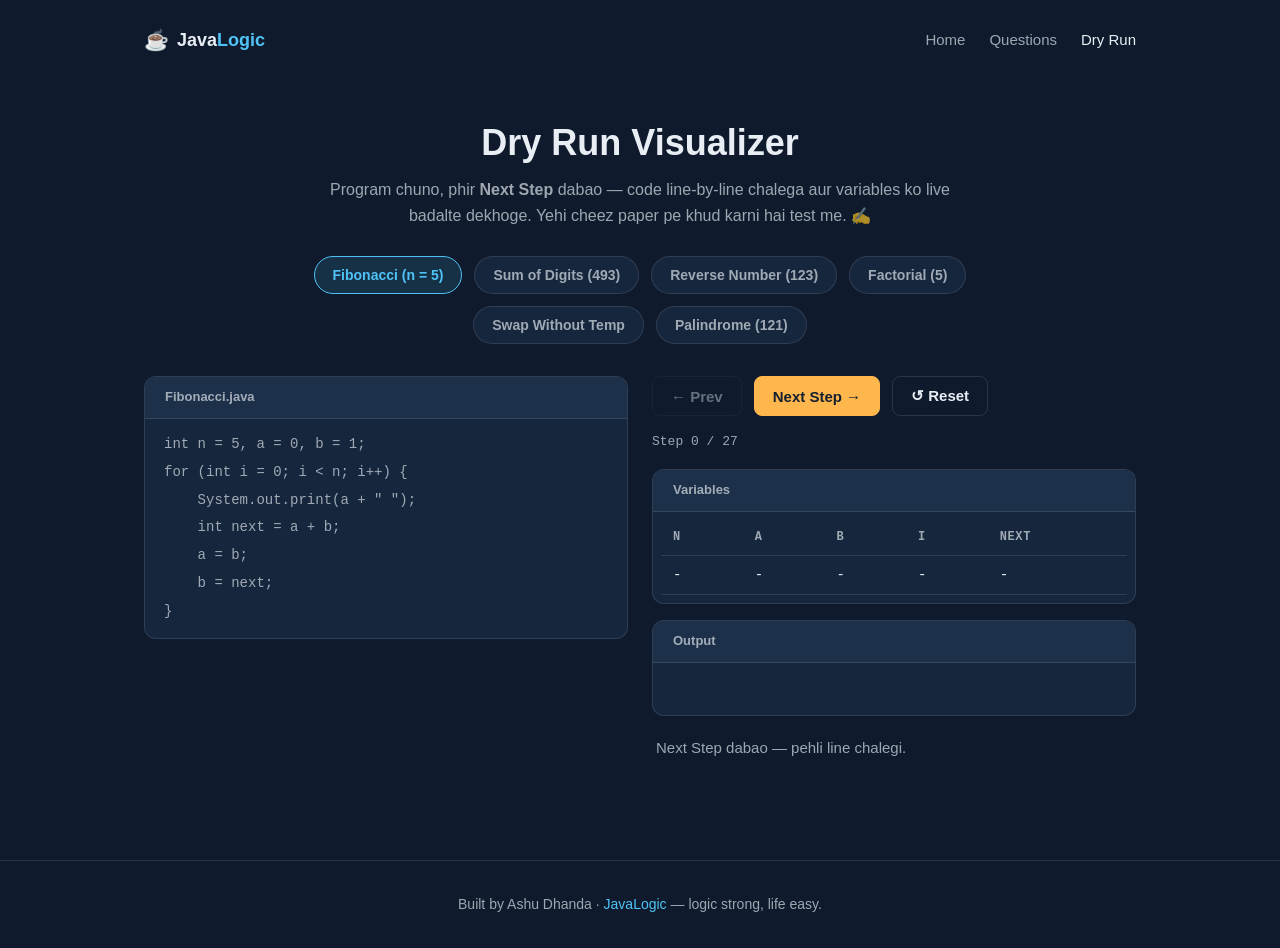
==== dryrun.html @ 6243e37c "Phase 3: Interactive Dry Run Visualizer (dryrun.html, dryrun.css, dryrun.js) + nav links live" ====
<!DOCTYPE html>
<html lang="en">
<head>
  <meta charset="UTF-8" />
  <meta name="viewport" content="width=device-width, initial-scale=1.0" />
  <title>Dry Run — Java Logic</title>
  <meta name="description" content="Interactive dry run visualizer — Java code line by line chalao aur variables ko live badalte dekho." />
  <link rel="stylesheet" href="css/theme.css" />
  <link rel="stylesheet" href="css/layout.css" />
  <link rel="stylesheet" href="css/components.css" />
  <link rel="stylesheet" href="css/dryrun.css" />
</head>
<body>

  <nav class="navbar">
    <a href="index.html" class="brand">
      <span class="brand-mark">☕</span>
      <span class="brand-name">Java<span class="accent">Logic</span></span>
    </a>
    <div class="nav-links">
      <a href="index.html" class="nav-link">Home</a>
      <a href="questions.html" class="nav-link">Questions</a>
      <a href="dryrun.html" class="nav-link active">Dry Run</a>
    </div>
  </nav>

  <header class="page-head">
    <h1 class="page-title">Dry Run Visualizer</h1>
    <p class="page-sub">Program chuno, phir <strong>Next Step</strong> dabao — code line-by-line chalega aur variables ko live badalte dekhoge. Yehi cheez paper pe khud karni hai test me. ✍️</p>
    <div class="filter-bar" id="progBar"></div>
  </header>

  <main class="section dr-wrap">
    <div class="code-card">
      <div class="code-card-head" id="progName">Program</div>
      <ol class="dr-code" id="codeLines"></ol>
    </div>

    <div class="dr-panel">
      <div class="dr-controls">
        <button class="btn btn-ghost dr-btn" id="btnPrev">← Prev</button>
        <button class="btn btn-primary dr-btn" id="btnNext">Next Step →</button>
        <button class="btn btn-ghost dr-btn" id="btnReset">↺ Reset</button>
      </div>
      <p class="dr-step-count" id="stepCount">Step 0 / 0</p>

      <div class="dr-card">
        <div class="code-card-head">Variables</div>
        <table class="trace-table" id="varTable">
          <thead><tr id="varHead"></tr></thead>
          <tbody><tr id="varRow"></tr></tbody>
        </table>
      </div>

      <div class="dr-card">
        <div class="code-card-head">Output</div>
        <pre class="dr-output"><code id="outBox"></code></pre>
      </div>

      <p class="dr-note" id="noteBox">Program select karo aur Next Step dabao.</p>
    </div>
  </main>

  <footer class="footer">
    <p>Built by Ashu Dhanda · <span class="accent">JavaLogic</span> — logic strong, life easy.</p>
  </footer>

  <script src="js/dryrun.js"></script>
</body>
</html>
---- css/theme.css ----
/* ============================================
   JavaLogic — Calm Focus Theme
   Colors chosen from color-psychology research:
   deep navy = calm, blue = focus, green = balance,
   amber = alertness (used sparingly)
   ============================================ */

:root {
  /* Core palette */
  --bg: #0F1B2D;          /* deep calm navy */
  --surface: #16263D;     /* card / section surface */
  --surface-raised: #1D3049;
  --border: rgba(232, 238, 244, 0.12);

  /* Text */
  --text: #E8EEF4;        /* soft white */
  --text-dim: rgba(232, 238, 244, 0.66);

  /* Accents */
  --primary: #4FC3F7;     /* sky blue — focus */
  --primary-soft: rgba(79, 195, 247, 0.12);
  --green: #66BB6A;       /* sage green — progress */
  --green-soft: rgba(102, 187, 106, 0.12);
  --amber: #FFB74D;       /* warm amber — energy, CTAs */
  --amber-soft: rgba(255, 183, 77, 0.12);

  /* Type & spacing */
  --font-sans: -apple-system, BlinkMacSystemFont, "Segoe UI", Roboto, Helvetica, Arial, sans-serif;
  --font-mono: "Menlo", "Consolas", "Liberation Mono", monospace;
  --radius: 8px;
  --radius-lg: 12px;
}

/* ---------- Reset & base ---------- */

* {
  margin: 0;
  padding: 0;
  box-sizing: border-box;
}

html {
  scroll-behavior: smooth;
}

@media (prefers-reduced-motion: reduce) {
  html {
    scroll-behavior: auto;
  }
}

body {
  background: var(--bg);
  color: var(--text);
  font-family: var(--font-sans);
  font-size: 16px;
  line-height: 1.6;
  -webkit-font-smoothing: antialiased;
}

h1, h2, h3 {
  line-height: 1.25;
  font-weight: 700;
}

a {
  color: var(--primary);
  text-decoration: none;
}

ul {
  list-style: none;
}

em {
  font-style: italic;
  color: var(--primary);
}

.accent {
  color: var(--primary);
}

/* ---------- Buttons ---------- */

.btn {
  display: inline-block;
  padding: 12px 24px;
  border-radius: var(--radius);
  font-weight: 600;
  font-size: 16px;
  transition: transform 0.15s ease, background 0.15s ease, border-color 0.15s ease;
}

.btn:focus-visible {
  outline: 2px solid var(--amber);
  outline-offset: 2px;
}

.btn-primary {
  background: var(--amber);
  color: #14202f;
}

.btn-primary:hover {
  transform: translateY(-2px);
  background: #ffc266;
}

.btn-ghost {
  border: 1px solid var(--border);
  color: var(--text);
  background: transparent;
}

.btn-ghost:hover {
  border-color: var(--primary);
  color: var(--primary);
}

/* ---------- Badges & tags ---------- */

.badge {
  display: inline-block;
  font-size: 11px;
  font-weight: 600;
  letter-spacing: 0.04em;
  text-transform: uppercase;
  padding: 2px 8px;
  border-radius: 999px;
  vertical-align: middle;
}

.badge-soon {
  background: var(--amber-soft);
  color: var(--amber);
}

.level-tag {
  display: inline-block;
  font-size: 13px;
  font-weight: 700;
  padding: 4px 12px;
  border-radius: 999px;
  margin-bottom: 16px;
}

.level-tag-1 {
  background: var(--green-soft);
  color: var(--green);
}

.level-tag-2 {
  background: var(--primary-soft);
  color: var(--primary);
}

.level-tag-3 {
  background: var(--amber-soft);
  color: var(--amber);
}

/* ---------- Code & trace styling ---------- */

pre, code {
  font-family: var(--font-mono);
  font-size: 14px;
  line-height: 1.7;
}

.c-kw  { color: var(--primary); }
.c-num { color: var(--amber); }
.c-str { color: var(--green); }

.trace-table {
  width: 100%;
  border-collapse: collapse;
  font-family: var(--font-mono);
  font-size: 14px;
}

.trace-table th,
.trace-table td {
  text-align: left;
  padding: 8px 12px;
  border-bottom: 1px solid var(--border);
}

.trace-table th {
  color: var(--text-dim);
  font-weight: 600;
  font-size: 12px;
  text-transform: uppercase;
  letter-spacing: 0.05em;
}

.trace-active {
  background: var(--green-soft);
}

.trace-active td {
  color: var(--green);
  font-weight: 600;
}

.trace-dim td {
  color: var(--text-dim);
}
---- css/layout.css ----
/* ============================================
   JavaLogic — Layout
   navbar, hero, sections, cards, footer
   ============================================ */

/* ---------- Navbar ---------- */

.navbar {
  display: flex;
  align-items: center;
  justify-content: space-between;
  max-width: 1040px;
  margin: 0 auto;
  padding: 20px 24px;
}

.brand {
  display: flex;
  align-items: center;
  gap: 8px;
  color: var(--text);
  font-weight: 700;
  font-size: 18px;
}

.brand-mark {
  font-size: 20px;
}

.nav-links {
  display: flex;
  align-items: center;
  gap: 24px;
}

.nav-link {
  color: var(--text-dim);
  font-size: 15px;
  font-weight: 500;
  padding: 8px 0;
}

.nav-link:hover,
.nav-link.active {
  color: var(--text);
}

/* ---------- Hero ---------- */

.hero {
  max-width: 760px;
  margin: 0 auto;
  padding: 64px 24px 48px;
  text-align: center;
}

.hero-kicker {
  color: var(--amber);
  font-weight: 600;
  font-size: 15px;
  letter-spacing: 0.04em;
  margin-bottom: 16px;
}

.hero-title {
  font-size: 44px;
  margin-bottom: 16px;
}

.hero-sub {
  color: var(--text-dim);
  font-size: 18px;
  max-width: 560px;
  margin: 0 auto 32px;
}

.hero-actions {
  display: flex;
  justify-content: center;
  gap: 16px;
  flex-wrap: wrap;
}

/* ---------- Sections ---------- */

.section {
  max-width: 1040px;
  margin: 0 auto;
  padding: 48px 24px;
}

.section-title {
  font-size: 28px;
  margin-bottom: 8px;
}

.section-sub {
  color: var(--text-dim);
  max-width: 640px;
  margin-bottom: 32px;
}

/* ---------- Dry run demo ---------- */

.dryrun-demo {
  display: grid;
  grid-template-columns: 1fr 1fr;
  gap: 24px;
  align-items: start;
}

.code-card,
.trace-card {
  background: var(--surface);
  border: 1px solid var(--border);
  border-radius: var(--radius-lg);
  overflow: hidden;
}

.code-card pre {
  padding: 16px 20px;
  overflow-x: auto;
}

.code-card-head {
  padding: 10px 20px;
  font-size: 13px;
  font-weight: 600;
  color: var(--text-dim);
  background: var(--surface-raised);
  border-bottom: 1px solid var(--border);
}

.trace-card .trace-table {
  margin: 8px 8px 0;
  width: calc(100% - 16px);
}

.trace-note {
  color: var(--text-dim);
  font-size: 14px;
  padding: 12px 20px 16px;
}

/* ---------- Level cards ---------- */

.level-grid {
  display: grid;
  grid-template-columns: repeat(3, 1fr);
  gap: 24px;
}

.level-card {
  background: var(--surface);
  border: 1px solid var(--border);
  border-radius: var(--radius-lg);
  padding: 24px;
  transition: transform 0.15s ease, border-color 0.15s ease;
}

.level-card:hover {
  transform: translateY(-4px);
  border-color: var(--primary);
}

.level-card h3 {
  font-size: 20px;
  margin-bottom: 12px;
}

.level-card ul li {
  color: var(--text-dim);
  padding: 6px 0;
  border-bottom: 1px solid var(--border);
  font-size: 15px;
}

.level-card ul li:last-child {
  border-bottom: none;
}

/* ---------- Footer ---------- */

.footer {
  border-top: 1px solid var(--border);
  margin-top: 32px;
  padding: 32px 24px;
  text-align: center;
  color: var(--text-dim);
  font-size: 14px;
}

/* ---------- Responsive ---------- */

@media (max-width: 800px) {
  .dryrun-demo,
  .level-grid {
    grid-template-columns: 1fr;
  }

  .hero {
    padding: 48px 20px 32px;
  }

  .hero-title {
    font-size: 32px;
  }

  .section {
    padding: 32px 20px;
  }
}

@media (max-width: 560px) {
  .navbar {
    flex-direction: column;
    gap: 12px;
  }
}
---- css/components.css ----
/* ============================================
   JavaLogic — Components
   page head, filter bar, question cards
   ============================================ */

/* ---------- Page head ---------- */

.page-head {
  max-width: 860px;
  margin: 0 auto;
  padding: 40px 24px 8px;
  text-align: center;
}

.page-title {
  font-size: 36px;
  margin-bottom: 12px;
}

.page-sub {
  color: var(--text-dim);
  max-width: 620px;
  margin: 0 auto 28px;
}

/* ---------- Filter bar ---------- */

.filter-bar {
  display: flex;
  justify-content: center;
  flex-wrap: wrap;
  gap: 12px;
}

.filter-btn {
  font-family: var(--font-sans);
  font-size: 14px;
  font-weight: 600;
  color: var(--text-dim);
  background: var(--surface);
  border: 1px solid var(--border);
  border-radius: 999px;
  padding: 10px 18px;
  cursor: pointer;
  transition: color 0.15s ease, border-color 0.15s ease, background 0.15s ease;
}

.filter-btn:hover {
  color: var(--text);
  border-color: var(--primary);
}

.filter-btn.active {
  background: var(--primary-soft);
  border-color: var(--primary);
  color: var(--primary);
}

.filter-btn:focus-visible {
  outline: 2px solid var(--amber);
  outline-offset: 2px;
}

/* ---------- Question list ---------- */

#qlist {
  max-width: 760px;
  padding-top: 24px;
}

.q-card {
  background: var(--surface);
  border: 1px solid var(--border);
  border-radius: var(--radius-lg);
  padding: 24px;
  margin-bottom: 24px;
}

.q-head {
  display: flex;
  align-items: center;
  gap: 12px;
  flex-wrap: wrap;
  margin-bottom: 12px;
}

.q-num {
  font-family: var(--font-mono);
  font-size: 13px;
  color: var(--text-dim);
}

.q-title {
  font-size: 19px;
  flex: 1;
}

.q-statement {
  color: var(--text-dim);
  margin-bottom: 16px;
  white-space: pre-line;
}

/* ---------- Details (hint / logic / code) ---------- */

.q-details {
  border: 1px solid var(--border);
  border-radius: var(--radius);
  margin-bottom: 8px;
  overflow: hidden;
}

.q-details summary {
  cursor: pointer;
  padding: 12px 16px;
  font-weight: 600;
  font-size: 15px;
  list-style: none;
  user-select: none;
}

.q-details summary::-webkit-details-marker {
  display: none;
}

.q-details summary::before {
  content: "▸ ";
  color: var(--text-dim);
}

.q-details[open] summary::before {
  content: "▾ ";
}

.q-details summary:focus-visible {
  outline: 2px solid var(--amber);
  outline-offset: -2px;
}

.q-hint summary { color: var(--amber); }
.q-logic summary { color: var(--green); }
.q-code summary { color: var(--primary); }

.q-details .q-body {
  padding: 4px 16px 16px;
  color: var(--text-dim);
}

.q-details ol {
  padding-left: 20px;
}

.q-details ol li {
  padding: 4px 0;
}

.q-details pre {
  background: var(--bg);
  border-radius: var(--radius);
  padding: 14px 16px;
  overflow-x: auto;
  margin: 4px 0 8px;
}

.q-footnote {
  font-size: 13px;
  color: var(--text-dim);
  margin-top: 12px;
}

/* ---------- Home page level-card link ---------- */

.level-count {
  display: inline-block;
  margin-top: 16px;
  font-size: 14px;
  font-weight: 600;
  color: var(--primary);
}

/* ---------- Responsive ---------- */

@media (max-width: 560px) {
  .page-title {
    font-size: 28px;
  }

  .q-card {
    padding: 16px;
  }
}
---- css/dryrun.css ----
/* ============================================
   JavaLogic — Dry Run Visualizer
   ============================================ */

.dr-wrap {
  display: grid;
  grid-template-columns: 1fr 1fr;
  gap: 24px;
  align-items: start;
  padding-top: 24px;
}

/* ---------- Code lines ---------- */

.dr-code {
  list-style: none;
  font-family: var(--font-mono);
  font-size: 14px;
  line-height: 1.7;
  padding: 12px 0;
  overflow-x: auto;
}

.dr-code li {
  padding: 2px 20px 2px 16px;
  white-space: pre;
  border-left: 3px solid transparent;
  color: var(--text-dim);
}

.dr-code li.active {
  background: var(--green-soft);
  border-left-color: var(--green);
  color: var(--text);
}

/* ---------- Right panel ---------- */

.dr-panel {
  display: flex;
  flex-direction: column;
  gap: 16px;
}

.dr-controls {
  display: flex;
  gap: 12px;
  flex-wrap: wrap;
}

.dr-btn {
  font-size: 15px;
  padding: 10px 18px;
  cursor: pointer;
  font-family: var(--font-sans);
}

button.btn {
  border: 1px solid var(--border);
}

button.btn-primary {
  border-color: var(--amber);
}

.dr-btn:disabled {
  opacity: 0.4;
  cursor: not-allowed;
  transform: none;
}

.dr-step-count {
  font-family: var(--font-mono);
  font-size: 13px;
  color: var(--text-dim);
}

.dr-card {
  background: var(--surface);
  border: 1px solid var(--border);
  border-radius: var(--radius-lg);
  overflow: hidden;
}

.dr-card .trace-table {
  margin: 8px;
  width: calc(100% - 16px);
}

.dr-card .trace-table td.changed {
  color: var(--amber);
  font-weight: 700;
  background: var(--amber-soft);
}

.dr-output {
  padding: 14px 20px;
  min-height: 52px;
  color: var(--green);
}

.dr-note {
  color: var(--text-dim);
  font-size: 15px;
  padding: 4px 4px 0;
  min-height: 48px;
}

.dr-note strong {
  color: var(--amber);
}

/* ---------- Responsive ---------- */

@media (max-width: 800px) {
  .dr-wrap {
    grid-template-columns: 1fr;
  }
}
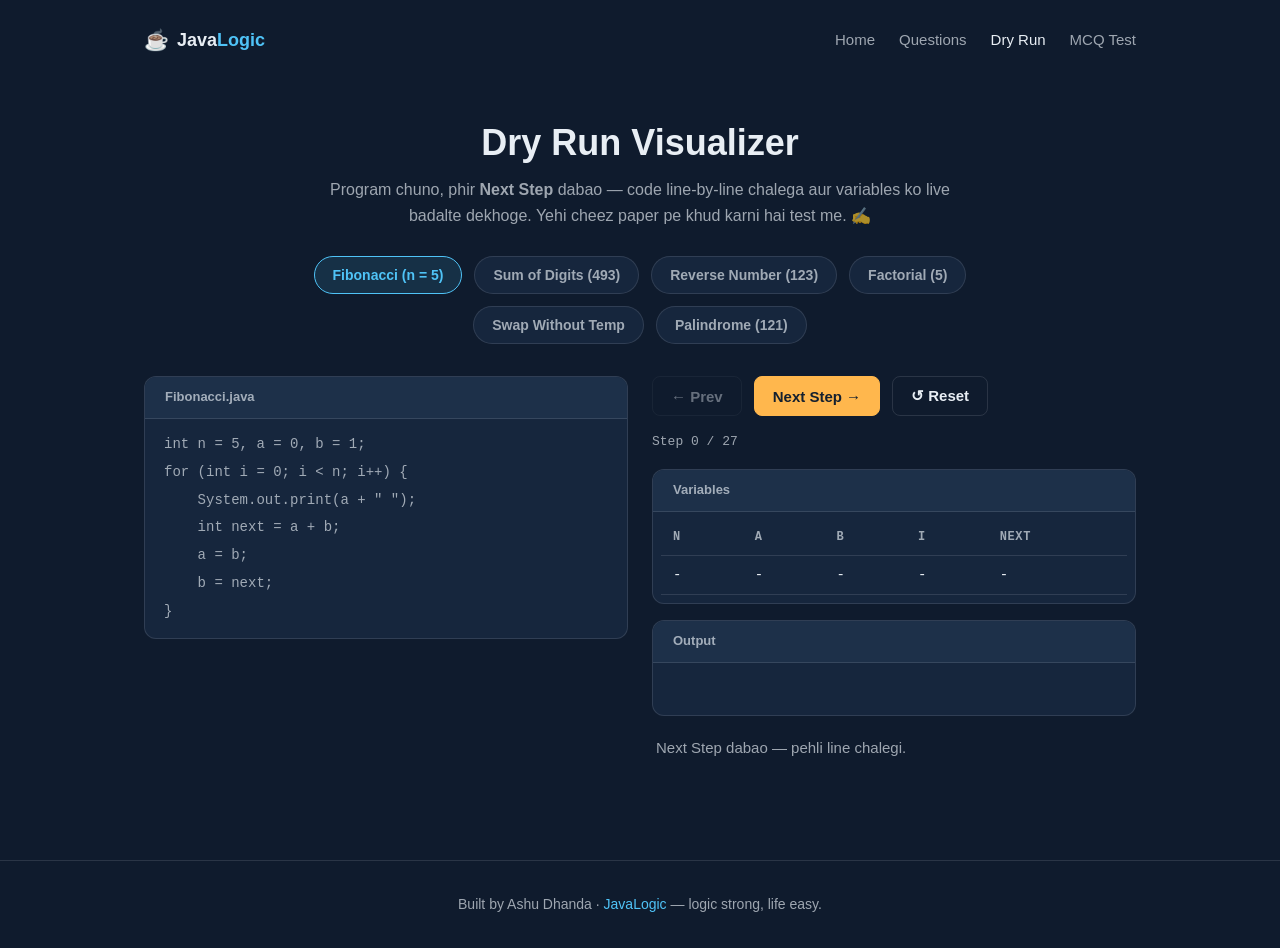
==== commit 60d937cb: "Add MCQ Test: 150+ exam-ready Java MCQs with instant correct/incorrect feedback" ====
--- a/dryrun.html
+++ b/dryrun.html
@@ -21,6 +21,7 @@
       <a href="index.html" class="nav-link">Home</a>
       <a href="questions.html" class="nav-link">Questions</a>
       <a href="dryrun.html" class="nav-link active">Dry Run</a>
+      <a href="mcq.html" class="nav-link">MCQ Test</a>
     </div>
   </nav>
 
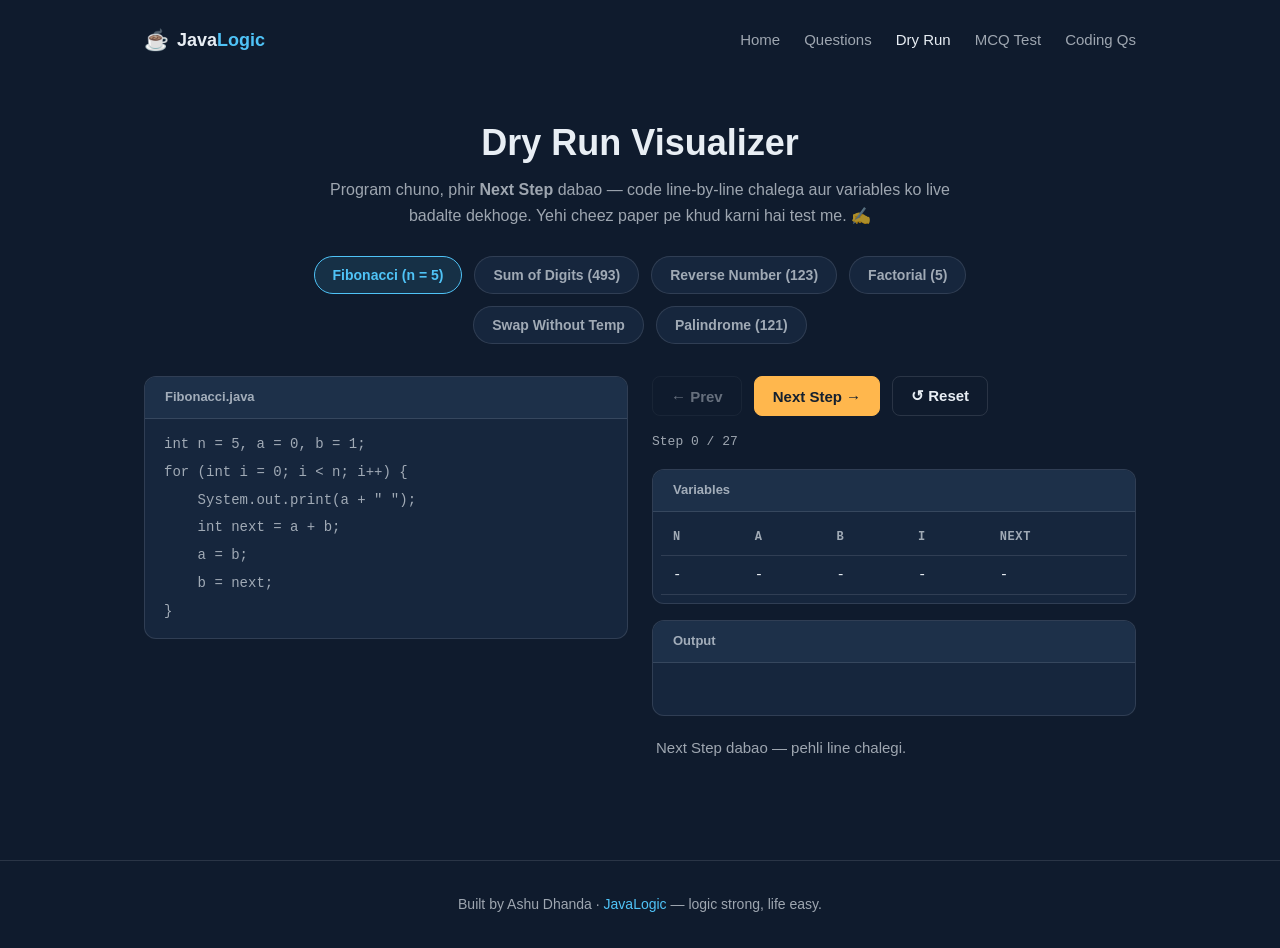
==== commit 01155194: "Add Coding Qs nav link to all pages" ====
--- a/dryrun.html
+++ b/dryrun.html
@@ -22,6 +22,7 @@
       <a href="questions.html" class="nav-link">Questions</a>
       <a href="dryrun.html" class="nav-link active">Dry Run</a>
       <a href="mcq.html" class="nav-link">MCQ Test</a>
+      <a href="coding.html" class="nav-link">Coding Qs</a>
     </div>
   </nav>
 
